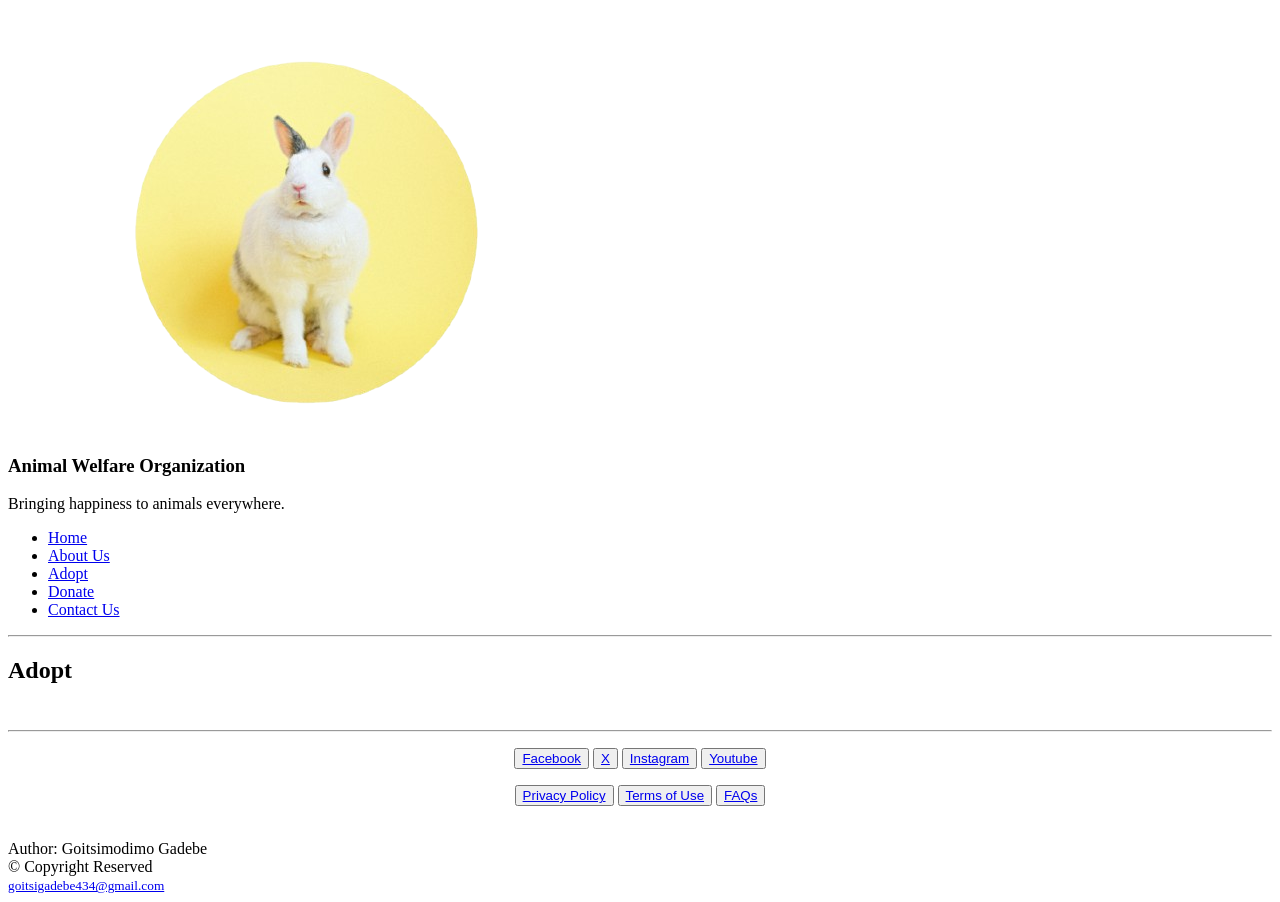
==== Adopt.html @ 88f692af "Save" ====
<!DOCTYPE html>
<html lang="en">
<head>
    <meta charset="UTF-8">
    <meta name="viewport" content="width=device-width, initial-scale=1.0">
    <title>AWO|Animal Welfare Organization</title>
</head>
<body>
    <header>
        <h4>
        <img src="img/Rabbit.png" alt="Image of a Bunny">
        <h3>Animal Welfare Organization</h3>
        <p>Bringing happiness to animals everywhere.</p>
        </h4>
        <nav>
            <ul>
              <li><a href="index.html">Home</a></li>
               <li><a href="AboutUs.html">About Us</a></li>
               <li><a href="Adopt.html">Adopt</a></li>
               <li><a href="Donate.html">Donate</a></li>
               <li><a href="ContactUs.html">Contact Us</a></li>
            </ul>
        </nav>
        <hr>
    </header>
    <h2>Adopt</h2>   
</body>
<footer>
	<br>
    <hr>
	<p align="center"><button><a href="https://www.facebook.com/">Facebook</a></button>
	<button><a href="https://www.x.com/">X</a></button>
	<button><a href="https://www.instagram.com/">Instagram</a></button>
    <button><a href="https://www.youtube.com/">Youtube</a></button>
	</div>
	<link rel="stylesheet" href="style.css">
	<p align="center"><button><a href="privacy_policy.html">Privacy Policy</a></button>
	<button><a href="terms_of_use.html">Terms of Use</a></button>
	<button><a href="FAQs.html">FAQs</a></button></p>
	
<br>
        Author: Goitsimodimo Gadebe<br>
        &copy; Copyright Reserved<br>
        <small><a href="mailto:goitsigadebe434@gmail.com">goitsigadebe434@gmail.com</a></small>
</footer>
</html>
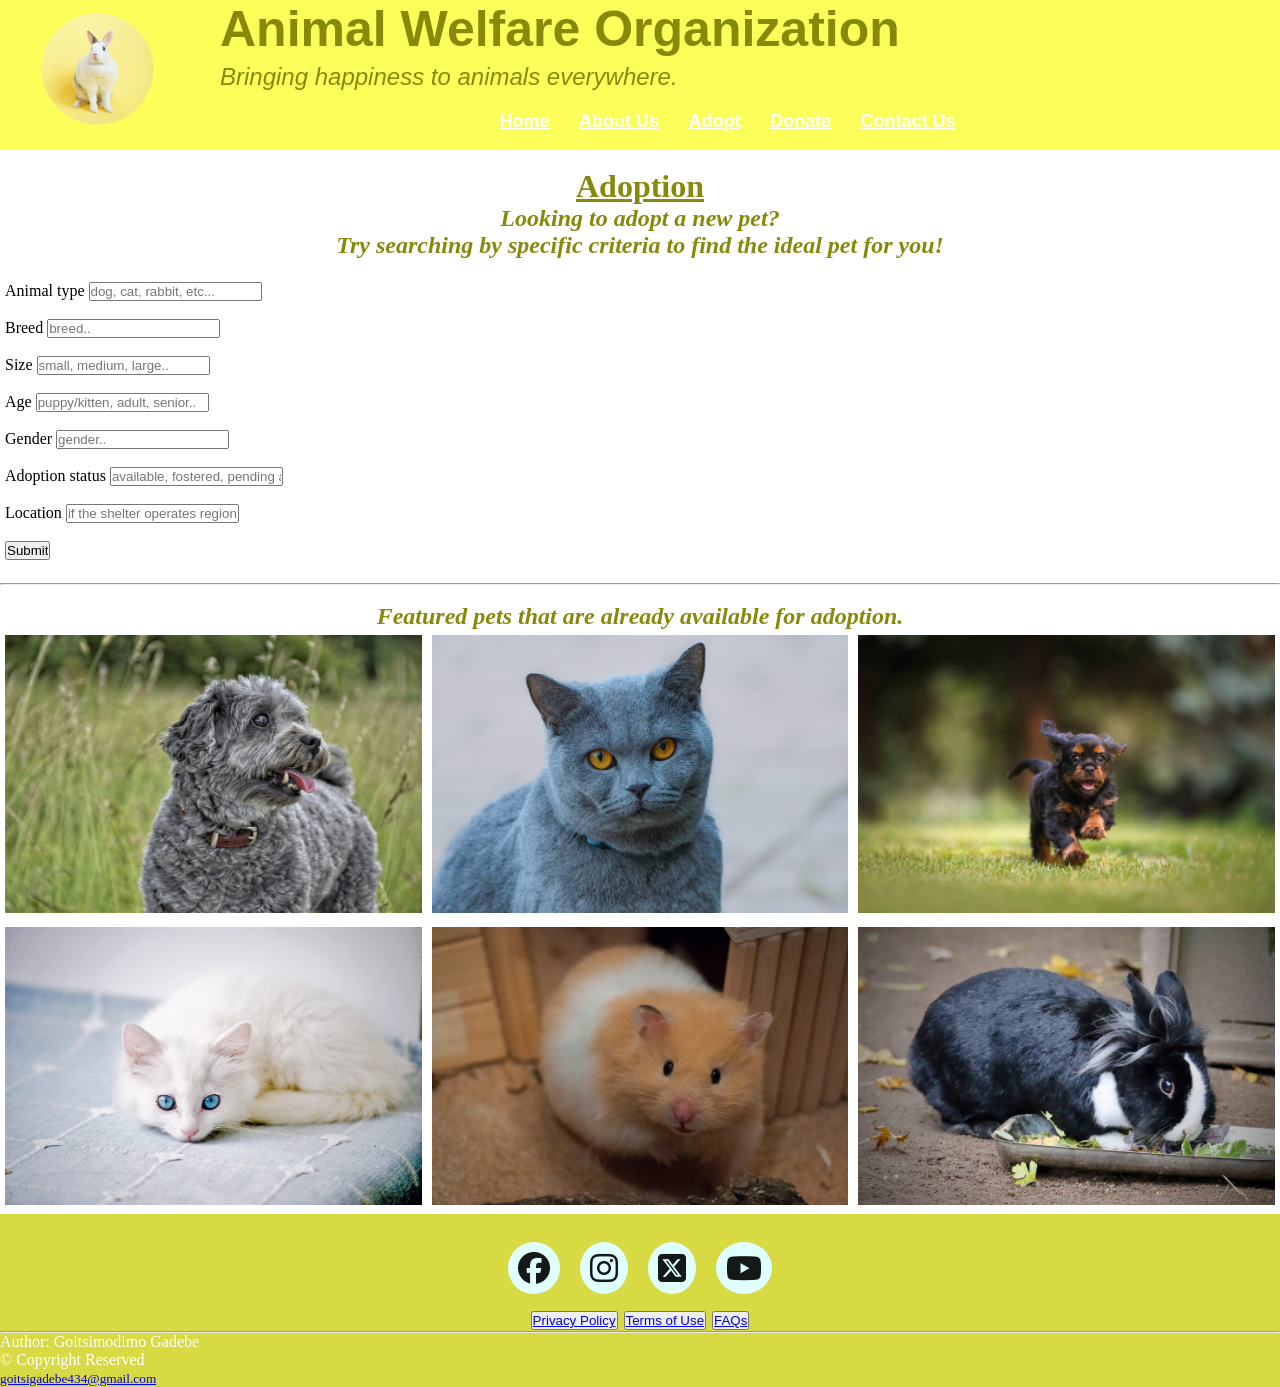
==== commit 4d920397: "update" ====
--- a/Adopt.html
+++ b/Adopt.html
@@ -1,46 +1,134 @@
 <!DOCTYPE html>
 <html lang="en">
-<head>
+<head class="site-header">
     <meta charset="UTF-8">
     <meta name="viewport" content="width=device-width, initial-scale=1.0">
+    <link rel="stylesheet" href="css/styling.css">
+    <link rel="stylesheet" href="https://cdnjs.cloudflare.com/ajax/libs/font-awesome/6.5.1/css/all.min.css">
     <title>AWO|Animal Welfare Organization</title>
 </head>
 <body>
     <header>
-        <h4>
-        <img src="img/Rabbit.png" alt="Image of a Bunny">
-        <h3>Animal Welfare Organization</h3>
-        <p>Bringing happiness to animals everywhere.</p>
-        </h4>
-        <nav>
-            <ul>
-              <li><a href="index.html">Home</a></li>
-               <li><a href="AboutUs.html">About Us</a></li>
-               <li><a href="Adopt.html">Adopt</a></li>
-               <li><a href="Donate.html">Donate</a></li>
-               <li><a href="ContactUs.html">Contact Us</a></li>
-            </ul>
+        <nav class="navbar">
+
+            <div class="nav-top">
+                <div class="logo">
+                    <img src="img/Rabbit.png" alt="logo">
+                </div>   
+
+                <div class="nav-text">
+                    <h1 style="font-size: 50px;">Animal Welfare Organization</h1>
+                    <p><i>Bringing happiness to animals everywhere.</i></p>
+                    <ul align="center">
+                    <li><a href="index.html">Home</a></li>
+                    <li><a href="AboutUs.html">About Us</a></li>
+                    <li><a href="Adopt.html">Adopt</a></li>
+                    <li><a href="Donate.html">Donate</a></li>
+                    <li><a href="ContactUs.html">Contact Us</a></li>
+                    </ul>
+                    <br>
+                </div>
         </nav>
-        <hr>
+        </div>
     </header>
-    <h2>Adopt</h2>   
+
+<br>
+
+    <h1 align="center"><u>Adoption</u></h1>
+        <h2 align="center"><i>Looking to adopt a new pet?</i></h2>
+        <h2 align="center"><i>Try searching by specific criteria to find the ideal pet for you!</i></h2>
+
+<br>
+
+<div class="column">
+      <form action="/action_page.php">
+        <label for="atype">Animal type</label>
+        <input type="text" id="atype" name="animaltype" placeholder="dog, cat, rabbit, etc..."><br><br>
+        <label for="breed">Breed</label>
+        <input type="text" id="breed" name="breed" placeholder="breed.."><br><br>
+	<label for="size">Size</label>
+        <input type="text" id="size" name="size" placeholder="small, medium, large.."><br><br>
+	<label for="age">Age</label>
+        <input type="text" id="fname" name="age" placeholder="puppy/kitten, adult, senior.."><br><br>
+	<label for="gender">Gender</label>
+        <input type="text" id="gender" name="gender" placeholder="gender.."><br><br>
+	 <label for="adoptionstatus">Adoption status</label>
+        <input type="text" id="adoptionstatus" name="adoptionstatus" placeholder="available, fostered, pending adoption.."><br><br>
+	 <label for="location">Location</label>
+        <input type="text" id="location" name="location" placeholder="if the shelter operates regionally.."><br><br>
+        <input type="submit" value="Submit">
+      </form>
+    </div>
+
+<br>
+
+<hr>
+
+<br>
+
+<h2 align="center"><i>Featured pets that are already available for adoption.</i></h2>
+
+<style>
+* {
+  box-sizing: border-box;
+}
+
+.row {
+  display: flex;
+}
+
+.column {
+  flex: 33.33%;
+  padding: 5px;
+}
+</style>
+</head>
+<body>
+
+<div class="row">
+  <div class="column">
+    <img src="img/adopt1.jpg" alt="Adopt 1" style="width:100%">
+  </div>
+  <div class="column">
+    <img src="img/adopt2.jpg" alt="Adopt 2" style="width:100%">
+  </div>
+  <div class="column">
+    <img src="img/adopt3.jpg" alt="Adopt 3" style="width:100%">
+  </div>
+</div>
+
+<div class="row">
+  <div class="column">
+    <img src="img/adopt4.jpg" alt="Adopt 4" style="width:100%">
+  </div>
+  <div class="column">
+    <img src="img/adopt5.jpg" alt="Adopt 5" style="width:100%">
+  </div>
+  <div class="column">
+    <img src="img/adopt6.jpg" alt="Adopt 6" style="width:100%">
+ </div>
+</div>   
 </body>
 <footer>
-	<br>
-    <hr>
-	<p align="center"><button><a href="https://www.facebook.com/">Facebook</a></button>
-	<button><a href="https://www.x.com/">X</a></button>
-	<button><a href="https://www.instagram.com/">Instagram</a></button>
-    <button><a href="https://www.youtube.com/">Youtube</a></button>
+
+<br>
+
+	<div class="socialIcons">
+		<a href=""><i class="fa-brands fa-facebook"></i></a>
+		<a href=""><i class="fa-brands fa-instagram"></i></a>
+		<a href=""><i class="fa-brands fa-square-x-twitter"></i></a>
+		<a href=""><i class="fa-brands fa-youtube"></i></a>
 	</div>
-	<link rel="stylesheet" href="style.css">
+
 	<p align="center"><button><a href="privacy_policy.html">Privacy Policy</a></button>
 	<button><a href="terms_of_use.html">Terms of Use</a></button>
-	<button><a href="FAQs.html">FAQs</a></button></p>
+	<button><a href="FAQs.html">FAQs</a></button>
 	
 <br>
+        
+<hr>
         Author: Goitsimodimo Gadebe<br>
         &copy; Copyright Reserved<br>
         <small><a href="mailto:goitsigadebe434@gmail.com">goitsigadebe434@gmail.com</a></small>
-</footer>
+</footer> 
 </html>
--- a/css/styling.css
+++ b/css/styling.css
@@ -0,0 +1,185 @@
+body {
+  background-color: white;
+}
+
+* {
+  margin: 0;
+  padding: 0;
+  box-sizing: border-box;
+}
+
+h1 {
+  color: rgb(135, 137, 11);
+}
+
+h2 {
+  color: rgb(135, 137, 11);
+}
+
+p {
+  color: rgb(135, 137, 11);
+  font-size: x-large;
+}
+
+
+.navbar{
+  background: rgb(252, 255, 89); 
+  font-family: calibri, sans-serif;
+  padding-right: 20px;
+  
+}
+
+@media screen {
+
+.nav-top {
+  display: flex;
+  align-items: flex-start;
+  gap: 20px;
+}
+
+.nav-text {
+  display: flex;
+  flex-direction: column;
+  width: 100%;
+}
+
+.nav-text h1 {
+  margin: 0;
+  font-size: 32px;
+}
+
+.nav-text p {
+  margin-top: 5px;
+  margin-bottom: 20px;
+}
+
+.nav-links {
+  text-decoration: none;
+  padding: 0;
+  margin: 20px;
+  width: 100%;
+  margin-left: 300px;
+}
+
+.nav-links li {
+  list-style: none;
+  display: inline-block;
+  margin: 0 15px;
+}
+
+.nav-links a {
+  text-decoration: none;
+  color: white;
+  font-weight: bold;
+  font-size: 18px;
+  padding: 10px 15px;
+  display: inline-block;
+}
+
+.logo img {
+  height: auto;
+  width: 200px;
+}
+
+li{
+  list-style: none; display: inline-block;
+}
+
+li a{
+  color: white; 
+  font-size: 18px; 
+  font-weight: bold; 
+  margin-right: 25px;
+
+}
+
+.slidesho-wrapper {
+  display: flex;
+  justify-content: center;
+}
+
+.slideshow {
+  width: 600px;
+  height: 400px;
+  margin: 0 auto;
+  position: relative;
+  overflow: hidden;
+  border-radius: 10px;
+}
+
+.slideshow img {
+  position:absolute;
+  top: 0;
+  left: 0;
+  width: 100%;
+  height: 100%;
+  object-fit: cover;
+  opacity: 0;
+  animation: fade 28s infinite;
+}
+
+.slideshow img:nth-child(1) {
+  animation-delay: 0s;
+}
+
+.slideshow img:nth-child(2) {
+  animation-delay: 4s;
+}
+
+.slideshow img:nth-child(3) {
+  animation-delay: 8s;
+}
+
+.slideshow img:nth-child(4) {
+  animation-delay: 12s;
+}
+
+.slideshow img:nth-child(5) {
+  animation-delay: 16s;
+}
+
+.slideshow img:nth-child(6) {
+  animation-delay: 20s;
+}
+
+.slideshow img:nth-child(7) {
+  animation-delay: 24s;
+}
+
+.slideshow img:nth-child(8) {
+  animation-delay: 28s;
+}
+
+@keyframes fade {
+  0% {opacity: 0;}
+  10% {opacity: 1;}
+  30% {opacity: 1;}
+  40% {opacity: 0;}
+  100% {opacity: 0;}
+}
+
+header,footer{
+background-color: rgb(216, 218, 68);
+color: #fff;
+}
+
+.socialIcons{
+	display: flex;
+	justify-content: center;
+}
+
+.socialIcons a{
+	text-decoration: none;
+	padding: 10px;
+	background-color: LightCyan;
+	margin: 10px;
+	border-radius: 50%;
+}
+
+.socialIcons a i{
+	font-size: 2em;
+	color: black;
+	opacity: 0.9;
+}
+
+}
